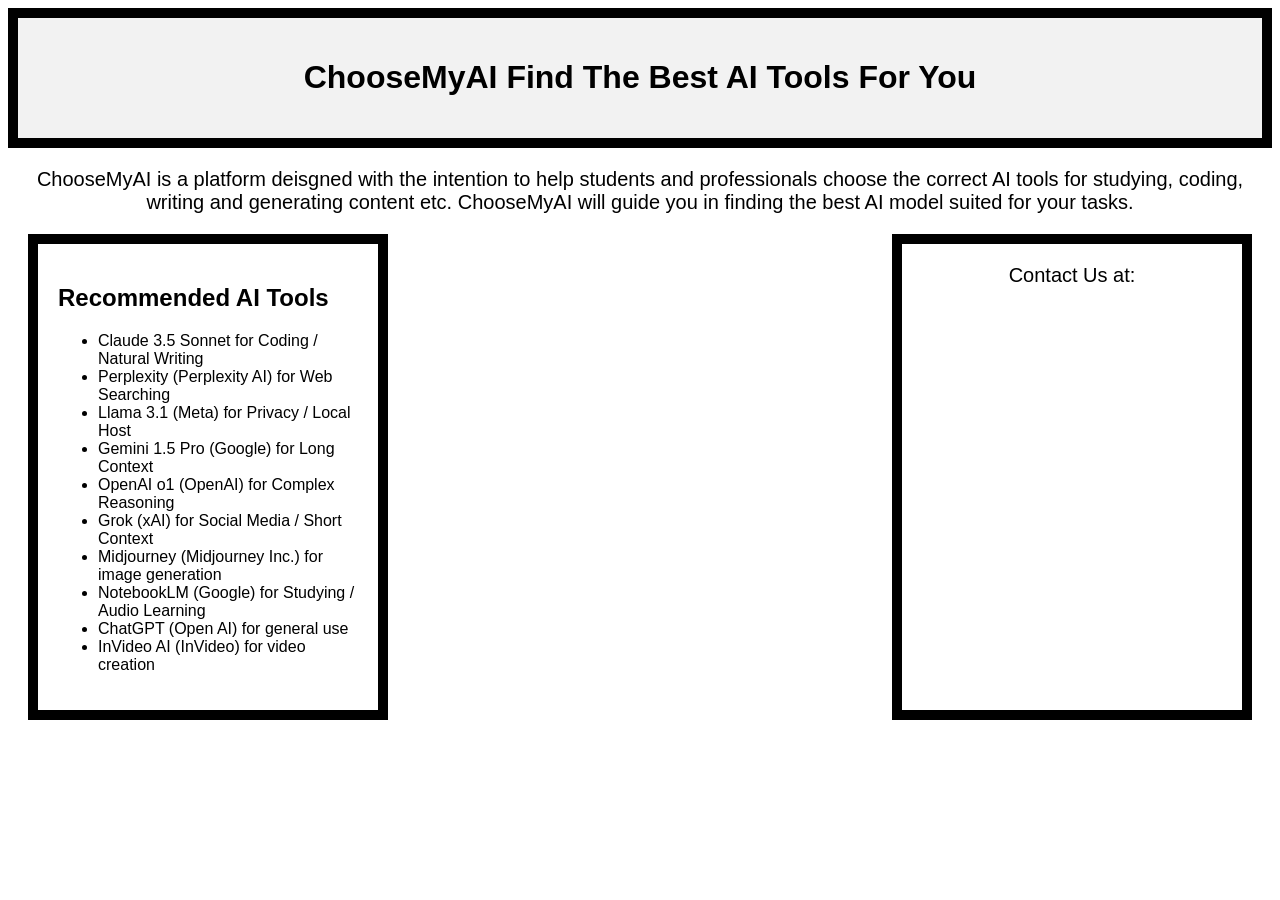
==== index.html @ 49068249 "Formatting Changed code layout, main page remains the same. Will add links next." ====
<!DOCTYPE html>
<html lang="en">
    <head>
       <meta charset="UTF-8">
       <meta name="viewport" content="width=device-width, initial-scale=1.0">
       <title>ChooseMyAI</title> 
       <link rel="stylesheet" href="styles/style.css">
    </head>

    <body>
    
        <div class = "header">
            <h1>ChooseMyAI Find The Best AI Tools For You</h1>
        </div>

        <div id ="Welcome-Para">
        <p>
            ChooseMyAI is a platform deisgned with the intention to help students and professionals choose the correct AI tools for studying, coding, writing and generating content etc.
            ChooseMyAI will guide you in finding the best AI model suited for your tasks. 
        </p>
        </div>

        <section class="separate">
        <div id = "list">
            <h2>Recommended AI Tools</h2>
            <ul>
                <li>
                     Claude 3.5 Sonnet  for Coding / Natural Writing
                </li>
        
                <li>
                    Perplexity (Perplexity AI) for Web Searching
                </li>

                <li>
                    Llama 3.1 (Meta) for Privacy / Local Host
                </li>

                <li>
                    Gemini 1.5 Pro (Google) for Long Context
                </li>

                <li>
                    OpenAI o1 (OpenAI) for Complex Reasoning
                </li>

                <li>
                    Grok (xAI) for Social Media / Short Context
                </li>

                <li>
                    Midjourney (Midjourney Inc.) for image generation
                </li>

                <li>
                    NotebookLM (Google) for Studying / Audio Learning
                </li>

                <li>
                    ChatGPT (Open AI) for general use
                </li>

                <li>
                    InVideo AI (InVideo)  for video creation
                </li>
            </ul>
        </div>

        <div id ="contact">
            <p>Contact Us at:</p>
        </div>
    
    </section>

    </body>
</html>
---- styles/style.css ----
.header{
border: 10px solid black ;
background-color: #f2f2f2;
margin: auto;
padding: 20px;
text-align: center;
font-family: Arial, sans-serif;
}

#Welcome-Para{
    margin-top: 20px;
    
}

p{
    font-size: 20px;
    text-align: center;
    font-family: Arial, sans-serif;
    
    margin: 0px;
    padding: 0px;
}

#list{
    border: 10px solid black ;
    margin: 20px ;
    width: 300px;
    padding: 20px;
    font-family: Arial, sans-serif;
}

#contact{
    border: 10px solid black ;
    margin: 20px;
    width: 300px;
    padding: 20px;
    font-family: Arial, sans-serif;
}

.separate{
    display: flex;
    justify-content: space-between;
}
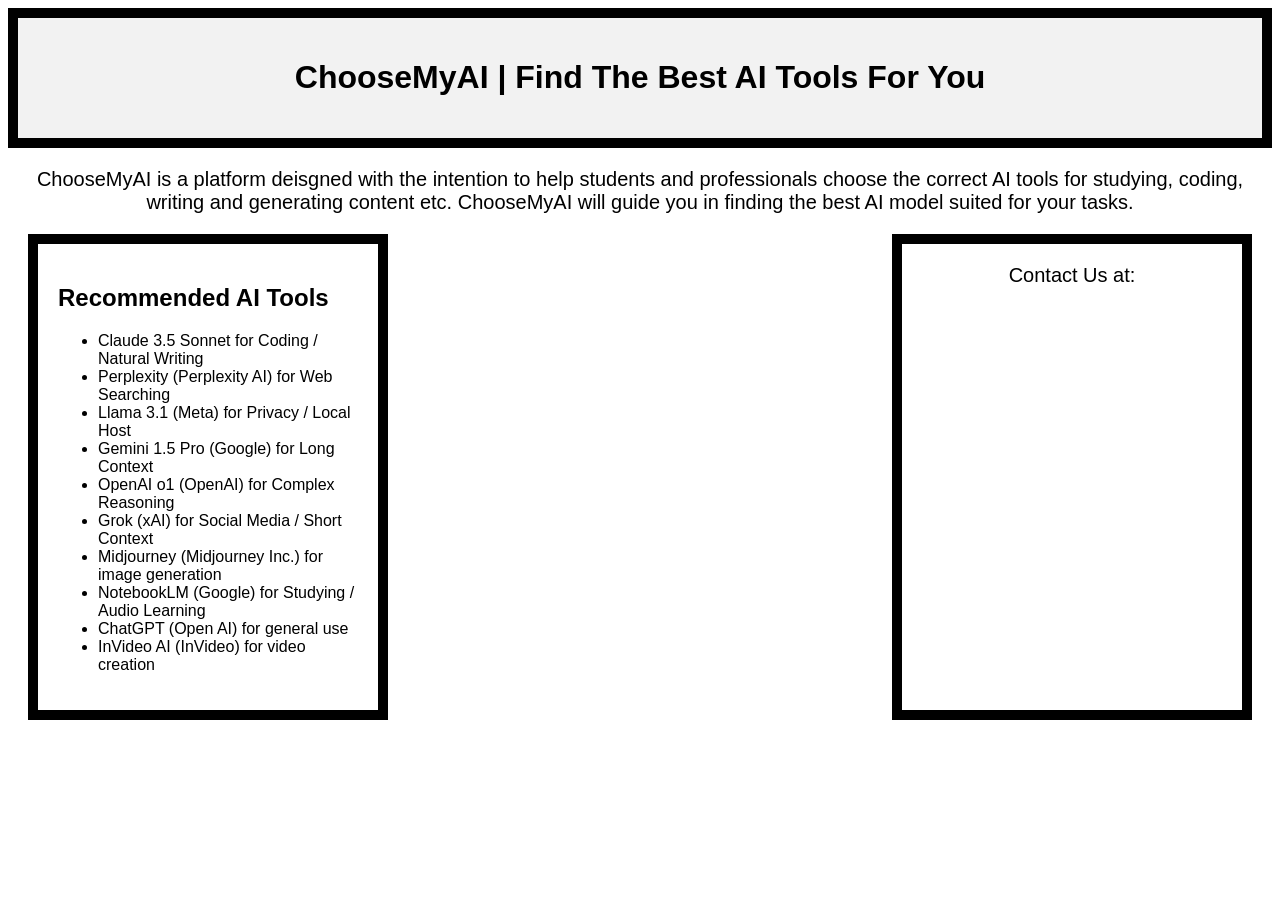
==== commit 263ac93a: "Added titles and links Added titles to all remaining pages then embedded links to each of the pages " ====
--- a/index.html
+++ b/index.html
@@ -10,7 +10,7 @@
     <body>
     
         <div class = "header">
-            <h1>ChooseMyAI Find The Best AI Tools For You</h1>
+            <h1>ChooseMyAI | Find The Best AI Tools For You</h1>
         </div>
 
         <div id ="Welcome-Para">
@@ -21,47 +21,67 @@
         </div>
 
         <section class="separate">
-        <div id = "list">
+        <div id = "AIList">
             <h2>Recommended AI Tools</h2>
             <ul>
                 <li>
+                    <a href="claude.html">
                      Claude 3.5 Sonnet  for Coding / Natural Writing
+                    </a>
                 </li>
         
                 <li>
+                    <a href="perplexity.html">
                     Perplexity (Perplexity AI) for Web Searching
+                    </a>
                 </li>
 
                 <li>
+                    <a href="Llama.html">
                     Llama 3.1 (Meta) for Privacy / Local Host
+                    </a>
                 </li>
 
                 <li>
+                    <a href="Gemini.html">
                     Gemini 1.5 Pro (Google) for Long Context
+                    </a>
                 </li>
 
                 <li>
+                    <a href="OpenAI.html">
                     OpenAI o1 (OpenAI) for Complex Reasoning
+                    </a>
                 </li>
 
                 <li>
+                    <a href="Grok.html">
                     Grok (xAI) for Social Media / Short Context
+                    </a>
                 </li>
 
                 <li>
+                    <a href="Midjourney.html">
                     Midjourney (Midjourney Inc.) for image generation
+                    </a>
                 </li>
 
                 <li>
+                    <a href="NotebookLM.html">
                     NotebookLM (Google) for Studying / Audio Learning
+                    </a>
                 </li>
 
                 <li>
+                    <a href="ChatGPT.html">
                     ChatGPT (Open AI) for general use
+                    </a>
                 </li>
 
                 <li>
+                    <a href="InVideo.html">
                     InVideo AI (InVideo)  for video creation
+                    </a>
                 </li>
             </ul>
         </div>
--- a/styles/style.css
+++ b/styles/style.css
@@ -9,7 +9,6 @@
 
 #Welcome-Para{
     margin-top: 20px;
-    
 }
 
 p{
@@ -21,12 +20,21 @@
     padding: 0px;
 }
 
-#list{
+#AIList{
     border: 10px solid black ;
     margin: 20px ;
     width: 300px;
     padding: 20px;
     font-family: Arial, sans-serif;
+}
+
+#AIList a{
+    color: inherit;
+    text-decoration: none;
+}
+
+#AIList a:hover{
+    color: grey;
 }
 
 #contact{
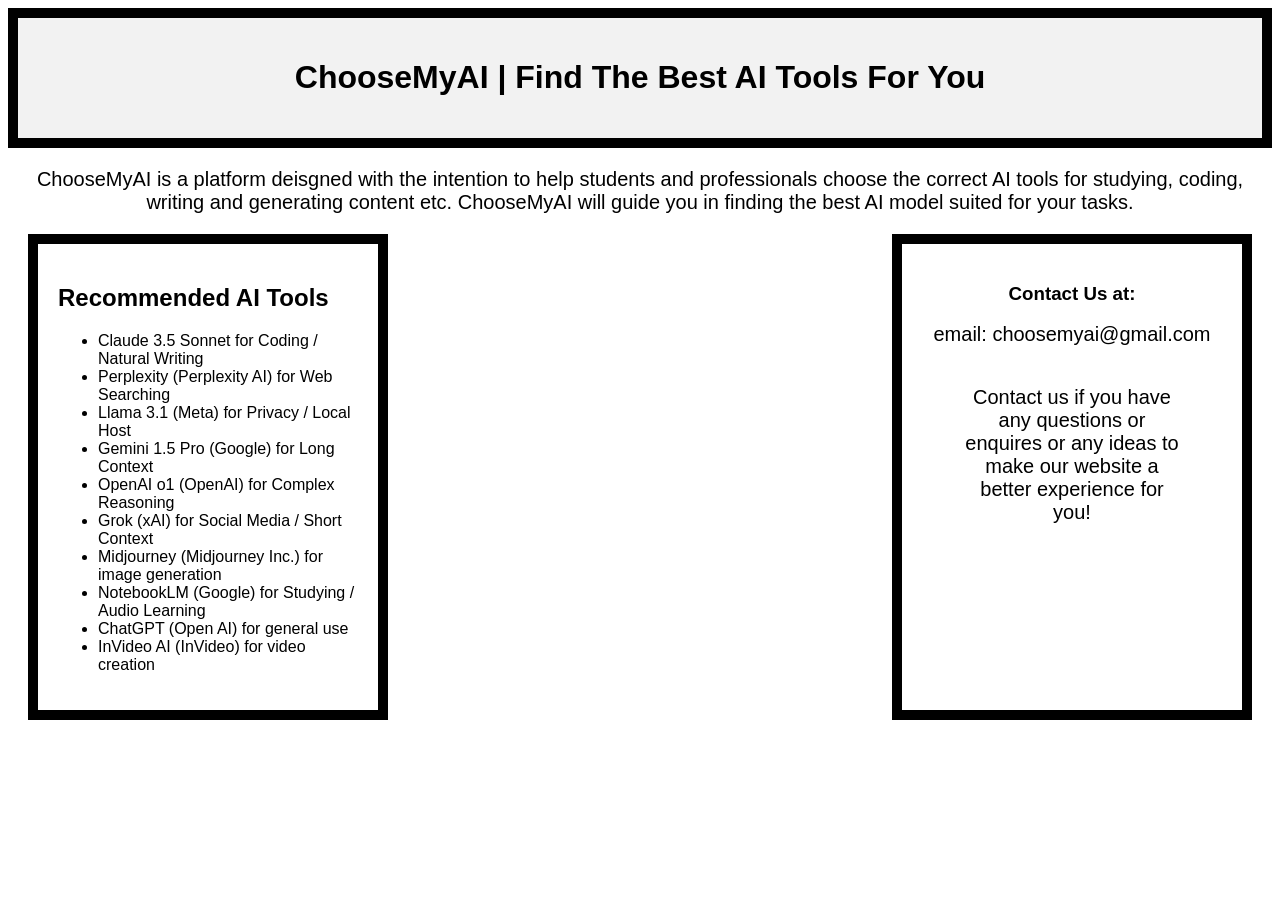
==== commit 18f4fdc5: "added contact" ====
--- a/index.html
+++ b/index.html
@@ -87,7 +87,8 @@
         </div>
 
         <div id ="contact">
-            <p>Contact Us at:</p>
+            <h3>Contact Us at: </h3> <p> email: choosemyai@gmail.com</p>
+            <p id = "contact-message">Contact us if you have any questions or enquires or any ideas to make our website a better experience for you! </p>
         </div>
     
     </section>
--- a/styles/style.css
+++ b/styles/style.css
@@ -9,6 +9,7 @@
 
 #Welcome-Para{
     margin-top: 20px;
+
 }
 
 p{
@@ -43,9 +44,62 @@
     width: 300px;
     padding: 20px;
     font-family: Arial, sans-serif;
+    text-align: center;
+}
+
+#contact-message{
+    margin: 20px;
+    padding: 20px;
+    font-family: Arial, sans-serif;
+    text-align: center;
 }
 
 .separate{
     display: flex;
     justify-content: space-between;
-}+}
+
+.description{
+    border: 10px solid black ;
+    margin: 20px ;
+    width: 600px;
+    padding: 20px;
+    font-family: Arial, sans-serif;
+    height: 300px;
+}
+
+.image{
+    border: 10px solid black ;
+    margin-top: 30px;
+    height: 300px;
+    width: 400px;
+    height: 300px;
+    padding: 20px;
+    font-family: Arial, sans-serif;
+    transform: translateX(-40px);
+}
+
+.creator{
+    border: 10px solid black ;
+    margin-top: 20px;
+    margin: 20px ;
+    width: 200px;
+    padding: 20px;
+    font-family: Arial, sans-serif;
+}
+
+/*
+Added an Id for this specfic creator heading so that the text
+could fit in one line rather than many diff ones. - Rhys 
+*/
+#MidjourneyTitle{
+    width: 300px;
+}
+
+#claudeImage{
+    width: 600px;
+    height: 200px; 
+    transform: translate(-40px, 30px);
+}
+
+
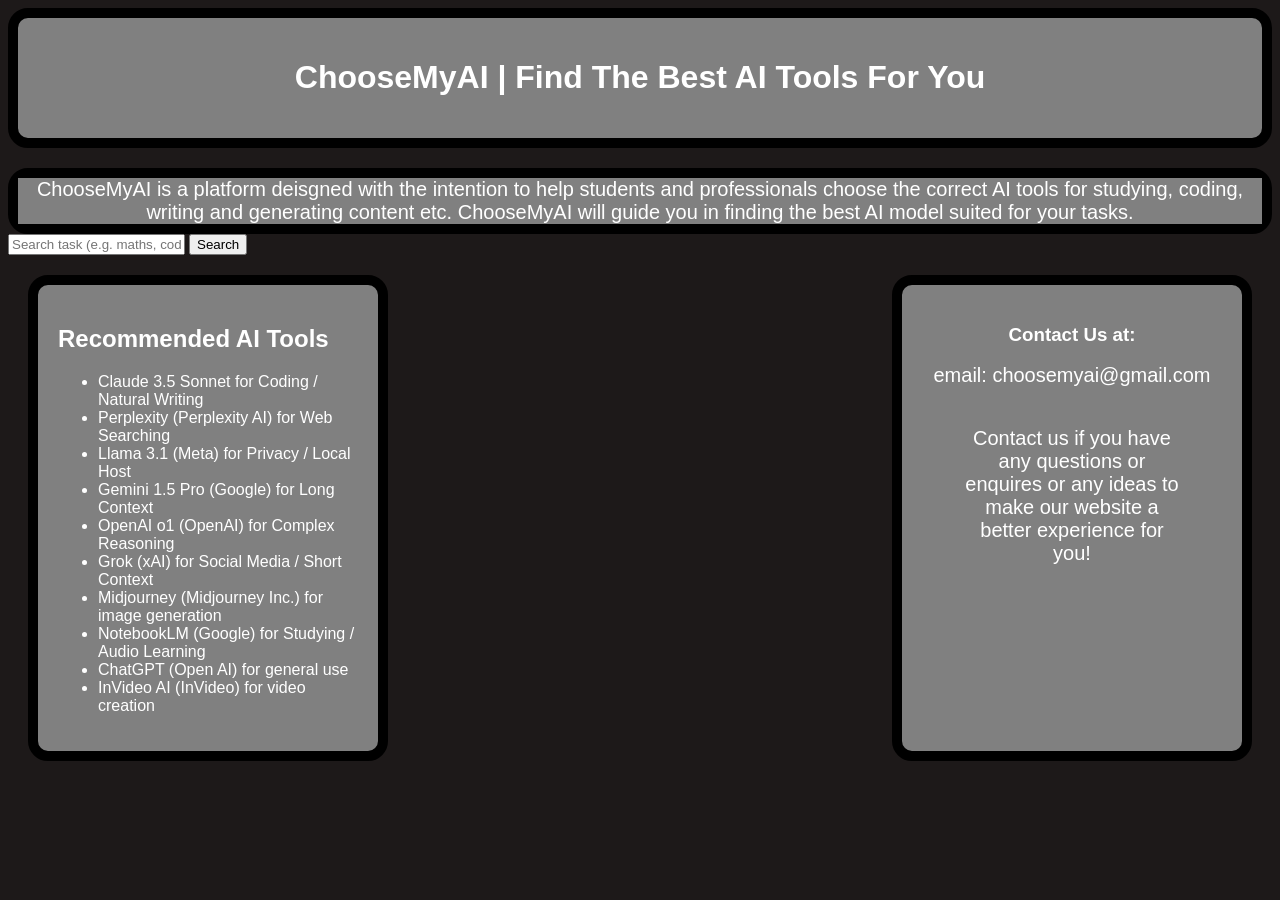
==== commit 70eb16a1: "finishing sprint 2 half way" ====
--- a/index.html
+++ b/index.html
@@ -20,6 +20,38 @@
         </p>
         </div>
 
+
+<input type="text" id="searchBox" placeholder="Search task (e.g. maths, coding)">
+<button onclick="searchAI()">Search</button>
+<script>
+function searchAI() {
+    let input = document.getElementById("searchBox").value.toLowerCase();
+
+    if (input.includes("math") || input.includes("maths") || input.includes("equations")) {
+        window.location.href = "ChatGPT.html";
+    }
+
+    else if (input.includes("code") || input.includes("programming") || input.includes("debug")) {
+        window.location.href = "claude.html";
+    }
+
+    else if (input.includes("research") || input.includes("search") || input.includes("sources")) {
+        window.location.href = "perplexity.html";
+    }
+
+    else if (input.includes("image") || input.includes("art") || input.includes("picture")) {
+        window.location.href = "Midjourney.html";
+    }
+
+    else if (input.includes("study") || input.includes("notes") || input.includes("revision")) {
+        window.location.href = "NotebookLM.html";
+    }
+
+    else {
+        alert("No matching AI found. Try words like maths, coding, images, study...");
+    }
+}
+</script>
         <section class="separate">
         <div id = "AIList">
             <h2>Recommended AI Tools</h2>
@@ -93,5 +125,10 @@
     
     </section>
 
+
+
+
+</body>
+</html>
     </body>
 </html>
--- a/styles/style.css
+++ b/styles/style.css
@@ -1,6 +1,13 @@
+body{ 
+    background-color: rgb(29, 25, 25);
+}
+
 .header{
 border: 10px solid black ;
-background-color: #f2f2f2;
+        border-radius: 20px;
+
+background-color: gray;
+color: white;
 margin: auto;
 padding: 20px;
 text-align: center;
@@ -8,6 +15,8 @@
 }
 
 #Welcome-Para{
+     border: 10px solid black ;
+        border-radius: 20px;
     margin-top: 20px;
 
 }
@@ -16,13 +25,18 @@
     font-size: 20px;
     text-align: center;
     font-family: Arial, sans-serif;
-    
+    background-color: grey;
+    color: white;
     margin: 0px;
     padding: 0px;
 }
 
 #AIList{
     border: 10px solid black ;
+        border-radius: 20px;
+
+    background-color: gray;
+color : white;
     margin: 20px ;
     width: 300px;
     padding: 20px;
@@ -40,6 +54,10 @@
 
 #contact{
     border: 10px solid black ;
+            border-radius: 20px;
+
+    background-color: gray;
+color: white;
     margin: 20px;
     width: 300px;
     padding: 20px;
@@ -61,6 +79,9 @@
 
 .description{
     border: 10px solid black ;
+            border-radius: 20px;
+
+    background-color: gray;
     margin: 20px ;
     width: 600px;
     padding: 20px;
@@ -70,6 +91,8 @@
 
 .image{
     border: 10px solid black ;
+            border-radius: 20px;
+
     margin-top: 30px;
     height: 300px;
     width: 400px;
@@ -81,6 +104,8 @@
 
 .creator{
     border: 10px solid black ;
+            border-radius: 20px;
+
     margin-top: 20px;
     margin: 20px ;
     width: 200px;
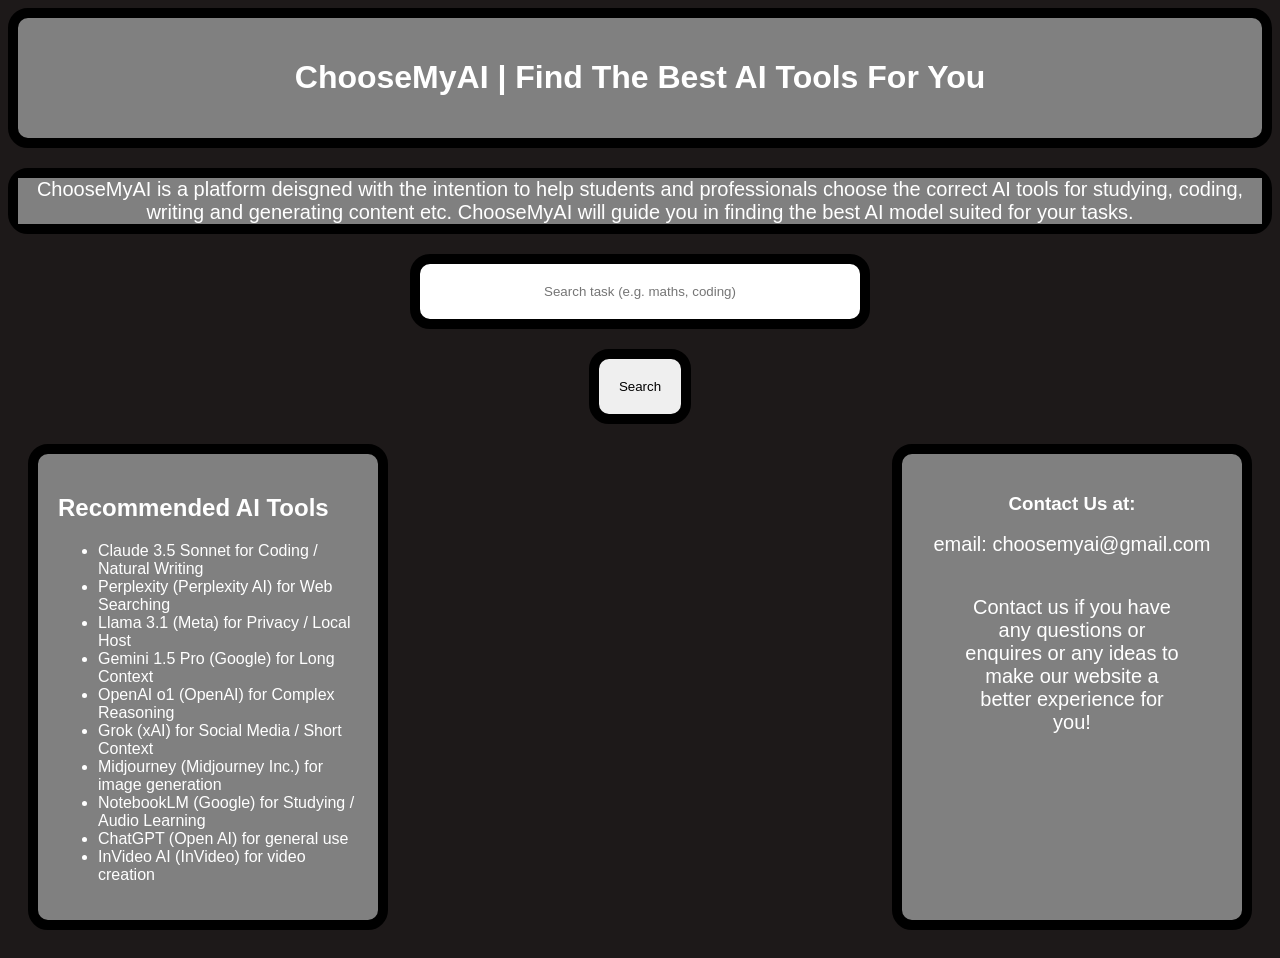
==== commit 2c1c8417: "finishing sprint 2" ====
--- a/index.html
+++ b/index.html
@@ -20,36 +20,62 @@
         </p>
         </div>
 
+<div class="search">
+<input type="text" id="searchBox" placeholder="Search task (e.g. maths, coding)">
+<button id="button"onclick="searchAI()">Search</button>
+</div>
+<script>
 
-<input type="text" id="searchBox" placeholder="Search task (e.g. maths, coding)">
-<button onclick="searchAI()">Search</button>
-<script>
+
+
 function searchAI() {
-    let input = document.getElementById("searchBox").value.toLowerCase();
 
-    if (input.includes("math") || input.includes("maths") || input.includes("equations")) {
-        window.location.href = "ChatGPT.html";
-    }
+let input = document.getElementById("searchBox").value.toLowerCase();
 
-    else if (input.includes("code") || input.includes("programming") || input.includes("debug")) {
-        window.location.href = "claude.html";
-    }
+if (input.includes("math") || input.includes("maths") || input.includes("equation") || input.includes("logic") || input.includes("reasoning")) {
+    window.location.href = "OpenAI.html";
+}
 
-    else if (input.includes("research") || input.includes("search") || input.includes("sources")) {
-        window.location.href = "perplexity.html";
-    }
+else if (input.includes("code") || input.includes("coding") || input.includes("programming") || input.includes("debug") || input.includes("developer") || input.includes("software") || input.includes("app") || input.includes("website") || input.includes("debugging")) {
+    window.location.href = "claude.html";
+}
 
-    else if (input.includes("image") || input.includes("art") || input.includes("picture")) {
-        window.location.href = "Midjourney.html";
-    }
+else if (input.includes("research") || input.includes("search") || input.includes("sources") || input.includes("information")) {
+    window.location.href = "perplexity.html";
+}
 
-    else if (input.includes("study") || input.includes("notes") || input.includes("revision")) {
-        window.location.href = "NotebookLM.html";
-    }
+else if (input.includes("image") || input.includes("art") || input.includes("picture") || input.includes("drawing")) {
+    window.location.href = "Midjourney.html";
+}
 
-    else {
-        alert("No matching AI found. Try words like maths, coding, images, study...");
-    }
+else if (input.includes("study") || input.includes("notes") || input.includes("revision") || input.includes("learning") || input.includes("pdf")) {
+    window.location.href = "NotebookLM.html";
+}
+
+else if (input.includes("privacy") || input.includes("private") || input.includes("local") || input.includes("offline")) {
+    window.location.href = "Llama.html";
+}
+
+else if (input.includes("document") || input.includes("long text") || input.includes("large file") || input.includes("context")) {
+    window.location.href = "Gemini.html";
+}
+
+else if (input.includes("news") || input.includes("twitter") || input.includes("x") || input.includes("social media") || input.includes("trending")) {
+    window.location.href = "Grok.html";
+}
+
+else if (input.includes("video") || input.includes("youtube") || input.includes("create video") || input.includes("video generator")) {
+    window.location.href = "InVideo.html";
+}
+
+else if (input.includes("chat") || input.includes("help") || input.includes("question") || input.includes("ideas") || input.includes("brainstorm")) {
+    window.location.href = "ChatGPT.html";
+}
+
+else {
+    alert("No matching AI found. Try searching for things like coding, research, video, study, maths, etc.");
+}
+
 }
 </script>
         <section class="separate">
--- a/styles/style.css
+++ b/styles/style.css
@@ -127,4 +127,38 @@
     transform: translate(-40px, 30px);
 }
 
+#searchBox{
+    border: 10px solid black;
+    border-radius: 20px;
+    text-align: center;
+    margin-top: 20px;
+    width: 400px;
+    padding: 20px;
+    font-family: Arial, sans-serif;
 
+    display: block;
+    margin-left: auto;
+    margin-right: auto;
+}
+
+.search-container{
+    display: flex;
+    justify-content: center;
+    align-items: center;
+    gap: 10px;
+    margin-top: 20px;
+}
+
+#button{
+    border: 10px solid black;
+    border-radius: 20px;
+    text-align: center;
+    margin-top: 20px;
+    width: auto;
+    padding: 20px;
+    font-family: Arial, sans-serif;
+
+    display: block;
+    margin-left: auto;
+    margin-right: auto;
+}
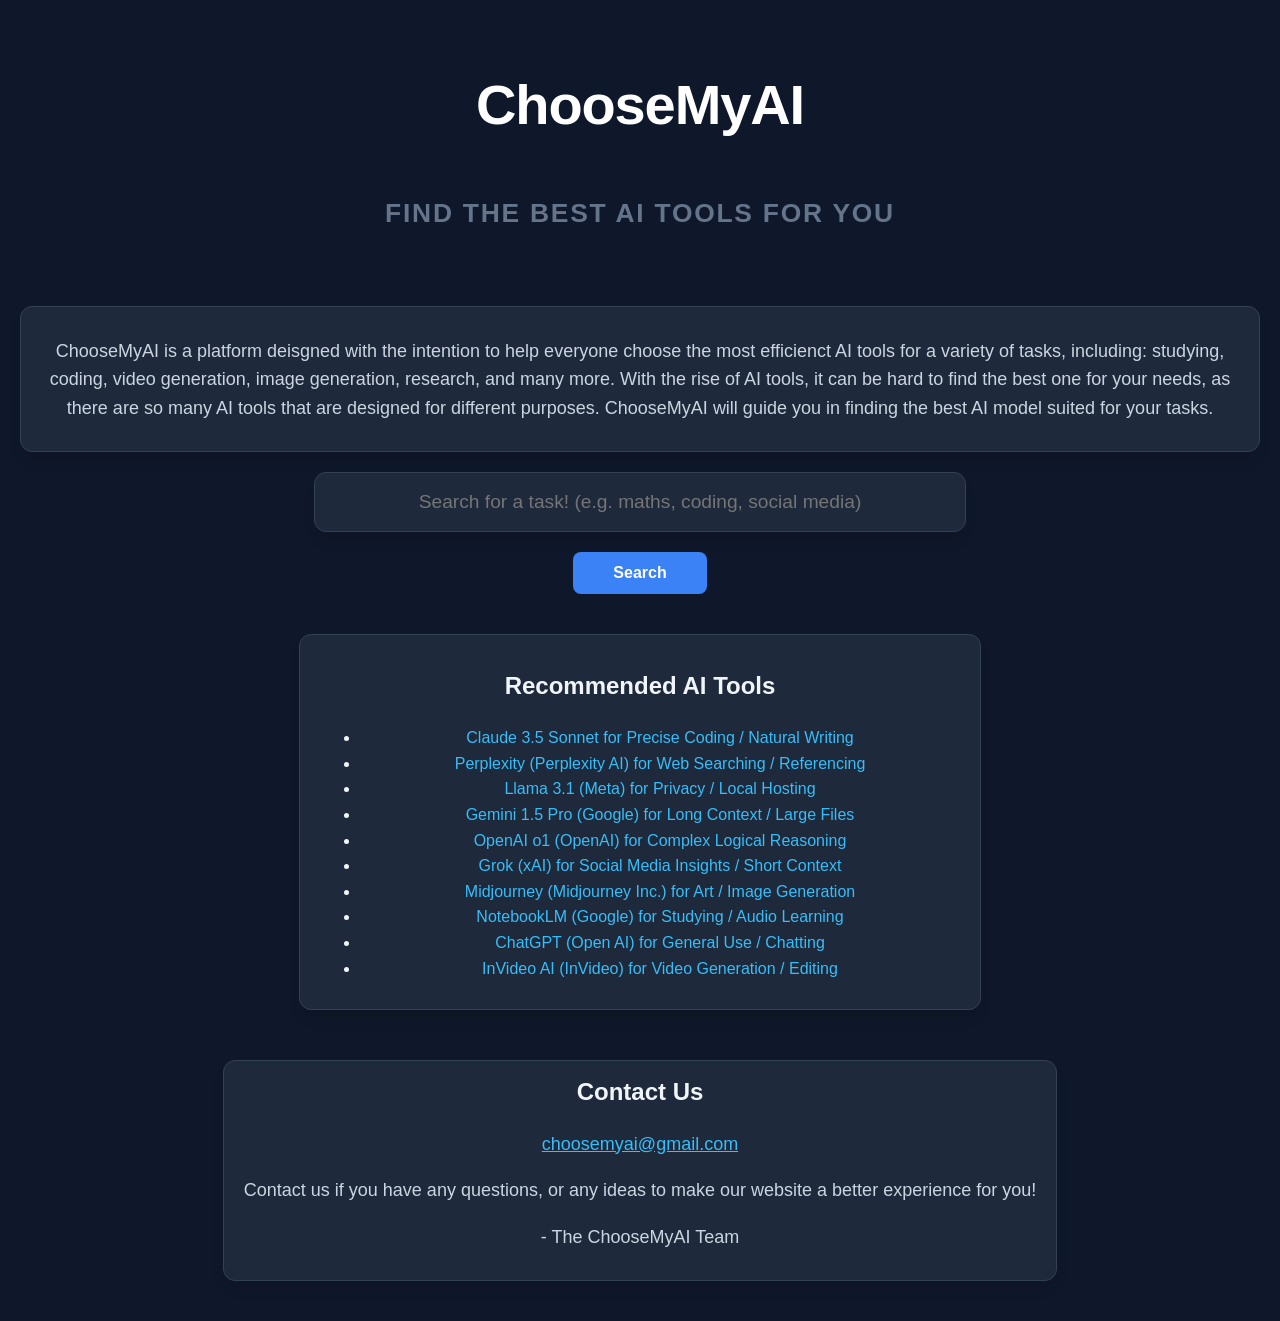
==== commit 2dec9998: "Appearance Revamp / Code Cleaning Created temporary branch for team members to review, changes below" ====
--- a/index.html
+++ b/index.html
@@ -1,3 +1,11 @@
+<!--
+I changed a few things on this page, including:
+- Reworked the search bar to be a bit better and centered
+- Changed the if/else logic to a const array, easier to search and edit keywords
+
+- Tayler
+-->
+
 <!DOCTYPE html>
 <html lang="en">
     <head>
@@ -10,117 +18,113 @@
     <body>
     
         <div class = "header">
-            <h1>ChooseMyAI | Find The Best AI Tools For You</h1>
+            <h1>ChooseMyAI</h1>
+        </div>
+
+        <div class = "subheading">
+            <h2>Find The Best AI Tools For You</h2>
         </div>
 
         <div id ="Welcome-Para">
         <p>
-            ChooseMyAI is a platform deisgned with the intention to help students and professionals choose the correct AI tools for studying, coding, writing and generating content etc.
-            ChooseMyAI will guide you in finding the best AI model suited for your tasks. 
+            ChooseMyAI is a platform deisgned with the intention to help everyone choose the most efficienct AI tools for a variety of tasks, including: studying, coding, video generation, image generation, research, and many more. With the rise of AI tools, it can be hard to find the best one for your needs, as there are so many AI tools that are designed for different purposes. ChooseMyAI will guide you in finding the best AI model suited for your tasks. 
         </p>
         </div>
 
-<div class="search">
-<input type="text" id="searchBox" placeholder="Search task (e.g. maths, coding)">
-<button id="button"onclick="searchAI()">Search</button>
+<div class="search-container">
+    <input type="text" id="searchBox" placeholder="Search for a task! (e.g. maths, coding, social media)">
+    <button id="searchButton" onclick="searchAI()">Search</button>
 </div>
+
 <script>
+function searchAI() {
+    // Grabs the search box value and makes sure it isnt empty and makes it lowercase for easier searching
+    const input = document.getElementById("searchBox").value.trim().toLowerCase();
+    
+    if (input === "") {
+        alert("Please enter a task to search for!");
+        return;
+    }
 
+    // AI Tool Data Array, much easier for us to edit because we can just add the keywords to the array
+    const tools = [
+        { url: "OpenAI.html", keywords: ["math", "maths", "equation", "logic", "reasoning"] },
+        { url: "claude.html", keywords: ["code", "coding", "programming", "debug", "developer", "app", "website"] },
+        { url: "perplexity.html", keywords: ["research", "search", "sources", "information"] },
+        { url: "Midjourney.html", keywords: ["image", "art", "picture", "drawing"] },
+        { url: "NotebookLM.html", keywords: ["study", "notes", "revision", "learning", "pdf"] },
+        { url: "Llama.html", keywords: ["privacy", "private", "local", "offline"] },
+        { url: "Gemini.html", keywords: ["document", "long text", "large file", "context"] },
+        { url: "Grok.html", keywords: ["news", "twitter", "x", "social media", "trending"] },
+        { url: "InVideo.html", keywords: ["video", "youtube", "create video"] },
+        { url: "ChatGPT.html", keywords: ["chat", "help", "question", "ideas", "brainstorm"] }
+    ];
 
+    // 3. Logic to find the match
+    const match = tools.find(tool => 
+        tool.keywords.some(keyword => input.includes(keyword))
+    );
 
-function searchAI() {
-
-let input = document.getElementById("searchBox").value.toLowerCase();
-
-if (input.includes("math") || input.includes("maths") || input.includes("equation") || input.includes("logic") || input.includes("reasoning")) {
-    window.location.href = "OpenAI.html";
+    // 4. Action
+    if (match) {
+        window.location.href = match.url;
+    } else {
+        alert("No matching AI found. Try 'coding', 'math', or 'video'.");
+    }
 }
 
-else if (input.includes("code") || input.includes("coding") || input.includes("programming") || input.includes("debug") || input.includes("developer") || input.includes("software") || input.includes("app") || input.includes("website") || input.includes("debugging")) {
-    window.location.href = "claude.html";
-}
+// 5. Bonus: Make the "Enter" key work too!
+document.getElementById("searchBox").addEventListener("keypress", function(event) {
+    if (event.key === "Enter") {
+        searchAI();
+    }
+});
 
-else if (input.includes("research") || input.includes("search") || input.includes("sources") || input.includes("information")) {
-    window.location.href = "perplexity.html";
-}
+</script>
 
-else if (input.includes("image") || input.includes("art") || input.includes("picture") || input.includes("drawing")) {
-    window.location.href = "Midjourney.html";
-}
-
-else if (input.includes("study") || input.includes("notes") || input.includes("revision") || input.includes("learning") || input.includes("pdf")) {
-    window.location.href = "NotebookLM.html";
-}
-
-else if (input.includes("privacy") || input.includes("private") || input.includes("local") || input.includes("offline")) {
-    window.location.href = "Llama.html";
-}
-
-else if (input.includes("document") || input.includes("long text") || input.includes("large file") || input.includes("context")) {
-    window.location.href = "Gemini.html";
-}
-
-else if (input.includes("news") || input.includes("twitter") || input.includes("x") || input.includes("social media") || input.includes("trending")) {
-    window.location.href = "Grok.html";
-}
-
-else if (input.includes("video") || input.includes("youtube") || input.includes("create video") || input.includes("video generator")) {
-    window.location.href = "InVideo.html";
-}
-
-else if (input.includes("chat") || input.includes("help") || input.includes("question") || input.includes("ideas") || input.includes("brainstorm")) {
-    window.location.href = "ChatGPT.html";
-}
-
-else {
-    alert("No matching AI found. Try searching for things like coding, research, video, study, maths, etc.");
-}
-
-}
-</script>
         <section class="separate">
         <div id = "AIList">
             <h2>Recommended AI Tools</h2>
             <ul>
                 <li>
                     <a href="claude.html">
-                     Claude 3.5 Sonnet  for Coding / Natural Writing
+                     Claude 3.5 Sonnet  for Precise Coding / Natural Writing
                     </a>
                 </li>
         
                 <li>
                     <a href="perplexity.html">
-                    Perplexity (Perplexity AI) for Web Searching
+                    Perplexity (Perplexity AI) for Web Searching / Referencing
                     </a>
                 </li>
 
                 <li>
                     <a href="Llama.html">
-                    Llama 3.1 (Meta) for Privacy / Local Host
+                    Llama 3.1 (Meta) for Privacy / Local Hosting
                     </a>
                 </li>
 
                 <li>
                     <a href="Gemini.html">
-                    Gemini 1.5 Pro (Google) for Long Context
+                    Gemini 1.5 Pro (Google) for Long Context / Large Files
                     </a>
                 </li>
 
                 <li>
                     <a href="OpenAI.html">
-                    OpenAI o1 (OpenAI) for Complex Reasoning
+                    OpenAI o1 (OpenAI) for Complex Logical Reasoning
                     </a>
                 </li>
 
                 <li>
                     <a href="Grok.html">
-                    Grok (xAI) for Social Media / Short Context
+                    Grok (xAI) for Social Media Insights / Short Context
                     </a>
                 </li>
 
                 <li>
                     <a href="Midjourney.html">
-                    Midjourney (Midjourney Inc.) for image generation
+                    Midjourney (Midjourney Inc.) for Art / Image Generation
                     </a>
                 </li>
 
@@ -132,29 +136,26 @@
 
                 <li>
                     <a href="ChatGPT.html">
-                    ChatGPT (Open AI) for general use
+                    ChatGPT (Open AI) for General Use / Chatting
                     </a>
                 </li>
 
                 <li>
                     <a href="InVideo.html">
-                    InVideo AI (InVideo)  for video creation
+                    InVideo AI (InVideo) for Video Generation / Editing
                     </a>
                 </li>
             </ul>
         </div>
 
         <div id ="contact">
-            <h3>Contact Us at: </h3> <p> email: choosemyai@gmail.com</p>
-            <p id = "contact-message">Contact us if you have any questions or enquires or any ideas to make our website a better experience for you! </p>
+            <h2 style="margin: 0;">Contact Us</h2> 
+            <p><a href="mailto:choosemyai@gmail.com" id="Email">choosemyai@gmail.com</a></p>
+            <p id = "contact-message">Contact us if you have any questions, or any ideas to make our website a better experience for you! </p>
+            <p> - The ChooseMyAI Team</p>
         </div>
     
     </section>
 
-
-
-
 </body>
-</html>
-    </body>
 </html>
--- a/styles/style.css
+++ b/styles/style.css
@@ -1,164 +1,231 @@
-body{ 
-    background-color: rgb(29, 25, 25);
-}
-
-.header{
-border: 10px solid black ;
-        border-radius: 20px;
-
-background-color: gray;
-color: white;
-margin: auto;
-padding: 20px;
-text-align: center;
-font-family: Arial, sans-serif;
-}
-
-#Welcome-Para{
-     border: 10px solid black ;
-        border-radius: 20px;
-    margin-top: 20px;
-
-}
-
-p{
-    font-size: 20px;
-    text-align: center;
-    font-family: Arial, sans-serif;
-    background-color: grey;
-    color: white;
-    margin: 0px;
-    padding: 0px;
-}
-
-#AIList{
-    border: 10px solid black ;
-        border-radius: 20px;
-
-    background-color: gray;
-color : white;
-    margin: 20px ;
-    width: 300px;
+/*
+Reworked the style sheet completely :p
+Changed from RGB to hex for ease of use
+Made the site look more sleek and modern
+Slightly changed the colour / brightness
+
+Let me know how this looks - Tayler
+*/
+
+body { 
+    background-color: #0f172a;
+    color: #f1f5f9;
+    font-family: 'Segoe UI', Roboto, Helvetica, Arial, sans-serif;
+    line-height: 1.6;
+    min-height: 100vh;
+    display: flex;
+    flex-direction: column;
+    margin: 0;
     padding: 20px;
-    font-family: Arial, sans-serif;
-}
-
-#AIList a{
-    color: inherit;
-    text-decoration: none;
-}
-
-#AIList a:hover{
-    color: grey;
-}
-
-#contact{
-    border: 10px solid black ;
-            border-radius: 20px;
-
-    background-color: gray;
-color: white;
-    margin: 20px;
-    width: 300px;
-    padding: 20px;
-    font-family: Arial, sans-serif;
-    text-align: center;
-}
-
-#contact-message{
-    margin: 20px;
-    padding: 20px;
-    font-family: Arial, sans-serif;
-    text-align: center;
-}
-
-.separate{
-    display: flex;
-    justify-content: space-between;
-}
-
-.description{
-    border: 10px solid black ;
-            border-radius: 20px;
-
-    background-color: gray;
-    margin: 20px ;
-    width: 600px;
-    padding: 20px;
-    font-family: Arial, sans-serif;
-    height: 300px;
-}
-
-.image{
-    border: 10px solid black ;
-            border-radius: 20px;
-
-    margin-top: 30px;
-    height: 300px;
-    width: 400px;
-    height: 300px;
-    padding: 20px;
-    font-family: Arial, sans-serif;
-    transform: translateX(-40px);
-}
-
-.creator{
-    border: 10px solid black ;
-            border-radius: 20px;
-
-    margin-top: 20px;
-    margin: 20px ;
-    width: 200px;
-    padding: 20px;
-    font-family: Arial, sans-serif;
-}
-
-/*
-Added an Id for this specfic creator heading so that the text
-could fit in one line rather than many diff ones. - Rhys 
-*/
-#MidjourneyTitle{
-    width: 300px;
-}
-
-#claudeImage{
-    width: 600px;
-    height: 200px; 
-    transform: translate(-40px, 30px);
-}
-
-#searchBox{
-    border: 10px solid black;
-    border-radius: 20px;
-    text-align: center;
-    margin-top: 20px;
-    width: 400px;
-    padding: 20px;
-    font-family: Arial, sans-serif;
-
-    display: block;
+}
+
+footer {
+    margin-top: auto; 
+    padding: 20px 0;
+    width: 100%;
+}
+
+/* Common Card Style, easier to style all of the main cards at once, saves time */
+.header, #Welcome-Para, #AIList, #contact, .description, #searchBox {
+    background-color: #1e293b; 
+    border: 1px solid #334155;  
+    border-radius: 12px;      
+    box-shadow: 0 10px 15px -3px rgba(0, 0, 0, 0.1);
+    padding: 12px 20px;
+    margin-bottom: 20px;
+    text-align: center;
+    width: fit-content;
     margin-left: auto;
     margin-right: auto;
 }
 
-.search-container{
+.header {
+    background-color: transparent;
+    border: none;               
+    box-shadow: none;            
+    padding: 40px 0 0px 0;      
+    max-width: 100%;               
+}
+
+.header h1 {
+    font-family: 'Helvetica Neue', Arial, sans-serif; 
+    font-size: 3.5rem;            
+    font-weight: 800;             
+    letter-spacing: -0.02em;      
+    color: #ffffff;
+    margin: 0;
+    text-transform: none;      
+}
+
+.subheading {
+    display: block;
+    text-align: center;
+    font-size: 1.1rem;
+    font-weight: 400;
+    color: #64748b;            
+    letter-spacing: 0.1em;
+    text-transform: uppercase;
+    margin-bottom: 50px;         
+}
+
+.creator {
+    display: block;
+    text-align: center;
+    background-color: transparent;
+    border: none;
+    box-shadow: none;
+    padding: 0;
+
+    margin: -20px auto 40px auto; 
+
+    font-size: 1.2rem;
+    font-weight: 600;
+    color: #cbd5e1;
+    letter-spacing: 0.03em;
+}
+
+.search-container {
+    width: 100%;
+    text-align: center;
+    margin-bottom: 40px;
+}
+
+ .image {
+    display: block;
+    margin: 40px auto -20px auto;
+    max-width: 150px;
+    height: auto;
+    border-radius: 12px;
+    object-fit: contain;
+}
+
+.button-container {
     display: flex;
     justify-content: center;
-    align-items: center;
-    gap: 10px;
-    margin-top: 20px;
-}
-
-#button{
-    border: 10px solid black;
-    border-radius: 20px;
-    text-align: center;
-    margin-top: 20px;
-    width: auto;
-    padding: 20px;
-    font-family: Arial, sans-serif;
-
-    display: block;
-    margin-left: auto;
-    margin-right: auto;
+    gap: 20px;
+    margin-top: 50px;
+    margin-bottom: 30px;
+    width: 100%;
+}
+
+/* Base styling for the two buttons at the bottom of the page */
+.ai-button, .return-button {
+    padding: 12px 24px;
+    border-radius: 8px;
+    font-weight: 600;
+    text-decoration: none;
+    transition: all 0.3s ease;
+    font-size: 0.95rem;
+    display: inline-block;
+    text-align: center;
+}
+
+/* Button-specific changes below */
+.ai-button {
+    background-color: #3b82f6;
+    color: white;
+    border: 1px solid #3b82f6;
+}
+
+.ai-button:hover {
+    background-color: #2563eb;
+    transform: translateY(-2px);
+    box-shadow: 0 4px 12px rgba(59, 130, 246, 0.3);
+}
+
+.return-button {
+    background-color: transparent;
+    color: #94a3b8;
+    border: 1px solid #334155;
+}
+
+.return-button:hover {
+    background-color: rgba(148, 163, 184, 0.1);
+    color: #f1f5f9;
+    border-color: #64748b;
+    transform: translateY(-2px); /* Added this so both buttons react the same way */
+}
+
+#searchBox {
+    width: 600px;
+    max-width: 90%;
+    font-size: 1.2rem;
+    padding: 18px 25px;
+    
+    /* Puts the bar onto a new line, centers it */
+    display: block;
+    margin: 0 auto; 
+    
+    /* Styling the bar */
+    background-color: #1e293b;
+    color: #f1f5f9;
+    border: 1px solid #334155;
+    border-radius: 12px;
+    outline: none;
+    transition: border-color 0.3s ease, box-shadow 0.3s ease;
+}
+
+#searchBox:focus {
+    border-color: #38bdf8;
+    box-shadow: 0 0 0 4px rgba(56, 189, 248, 0.2);
+}
+
+#searchButton {
+    /* Forces the button onto a new line beneath the bar */
+    display: block;
+    margin: 20px auto 0 auto;
+    
+    padding: 12px 40px;
+    background-color: #3b82f6;
+    color: white;
+    border: none;
+    border-radius: 8px;
+    font-size: 1rem;
+    font-weight: 600;
+    cursor: pointer;
+    transition: background 0.2s ease, transform 0.2s ease;
+}
+
+#searchButton:hover {
+    background-color: #2563eb;
+    transform: translateY(-2px);
+}
+
+p {
+    font-size: 18px;
+    color: #cbd5e1;
+    background-color: transparent;
+    margin-bottom: 1rem;
+}
+
+.separate {
+    display: flex;
+    justify-content: center;
+    gap: 30px;
+    flex-wrap: wrap;
+}
+
+#Welcome-Para {
+    text-align: center;
+}
+
+#AIList {
+    width: 640px;
+}
+
+#AIList a {
+    color: #38bdf8;
+    text-decoration: none;
+    transition: color 0.2s ease;
+}
+
+#AIList a:hover {
+    color: #7dd3fc;
+    text-decoration: underline;
+}
+
+#Email {
+    color: #38bdf8;
+    text-decoration: underline;
+    font-weight: 500;
 }
